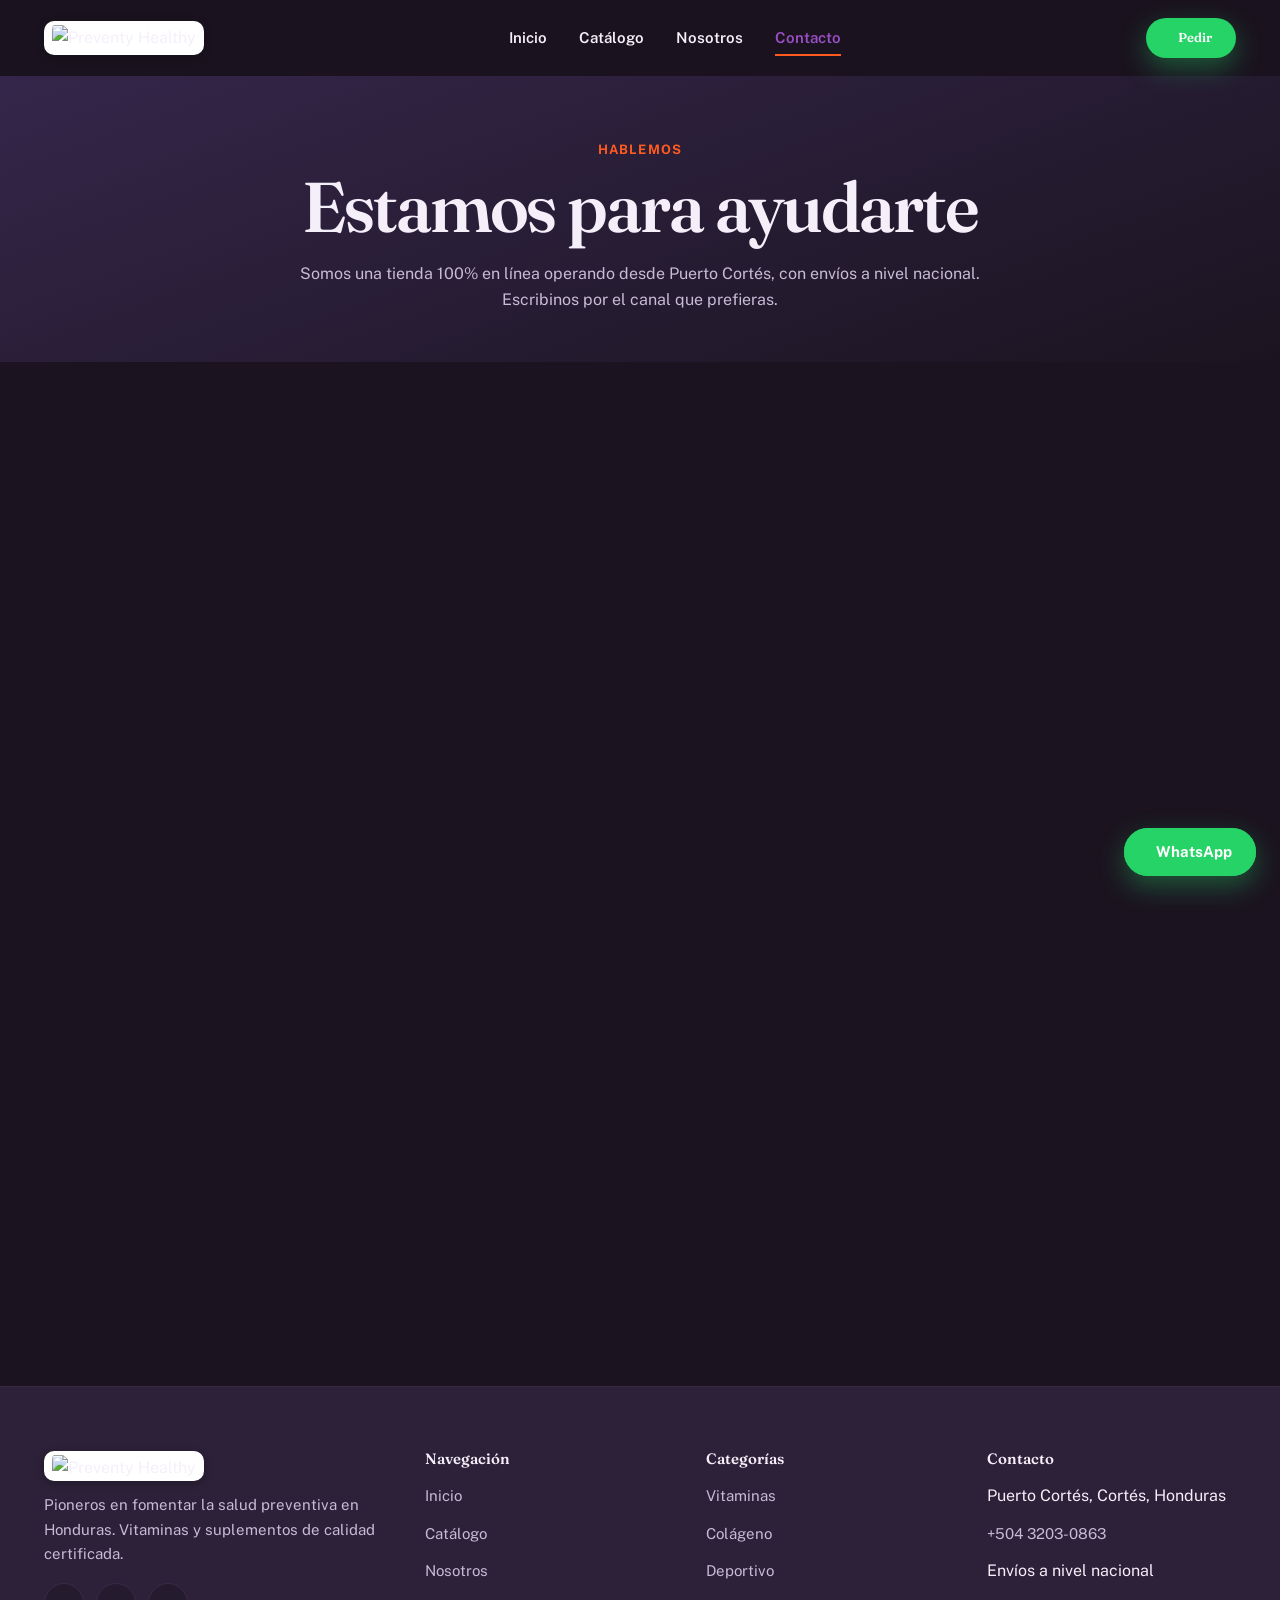
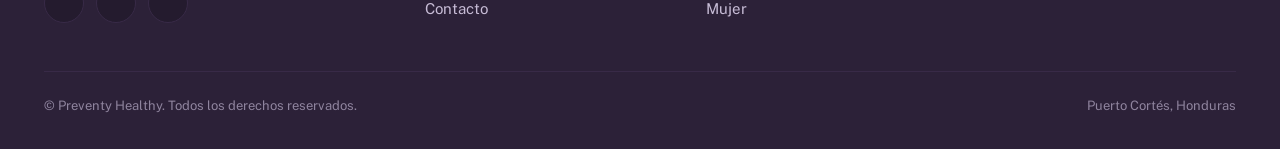
==== contacto.html @ e8be9613 "Point Inicio links at the root path instead of index.html The logo and every "Inicio" link (navbar, " ====
<!doctype html>
<html lang="es-HN" data-theme="dark">
<head>
<meta charset="UTF-8">
<meta name="viewport" content="width=device-width, initial-scale=1">
<title>Contacto — Preventy Healthy</title>
<meta name="description" content="Contactá a Preventy Healthy por WhatsApp, Instagram, TikTok o Facebook. Envíos a nivel nacional en Honduras desde Puerto Cortés.">
<meta name="theme-color" content="#6B2C8F">
<link rel="icon" href="data:image/svg+xml,%3Csvg xmlns='http://www.w3.org/2000/svg' viewBox='0 0 32 32'%3E%3Crect width='32' height='32' rx='8' fill='%236B2C8F'/%3E%3Ctext x='16' y='23' font-family='Poppins,sans-serif' font-size='20' font-weight='700' fill='%23FF5A1F' text-anchor='middle'%3EP%3C/text%3E%3C/svg%3E">
<link rel="preconnect" href="https://fonts.googleapis.com">
<link rel="preconnect" href="https://fonts.gstatic.com" crossorigin>
<link href="https://fonts.googleapis.com/css2?family=Fraunces:ital,opsz,wght@0,9..144,400;0,9..144,500;0,9..144,600;0,9..144,700;1,9..144,500&family=Public+Sans:wght@400;500;600;700&display=swap" rel="stylesheet">
<link rel="stylesheet" href="css/style.css">
</head>
<body>
<a class="skip-link" href="#main">Saltar al contenido principal</a>

<header class="navbar">
  <div class="container">
    <a href="/" class="logo-mark" aria-label="Preventy Healthy — Inicio">
      <img src="img/logo.jpg" alt="Preventy Healthy">
    </a>
    <nav class="nav-links" aria-label="Principal">
      <a href="/">Inicio</a>
      <a href="productos.html">Catálogo</a>
      <a href="nosotros.html">Nosotros</a>
      <a href="contacto.html" aria-current="page">Contacto</a>
    </nav>
    <div class="nav-actions">
      <a class="btn btn-whatsapp btn-sm" data-wa="Hola Preventy Healthy 👋, quisiera hacer un pedido." href="#" target="_blank" rel="noopener">
        <span data-icon="whatsapp"></span> Pedir
      </a>
      <button class="nav-toggle" aria-label="Abrir menú" aria-expanded="false" aria-controls="mobile-menu">
        <span data-icon="menu"></span>
      </button>
    </div>
  </div>
</header>

<div class="mobile-menu" id="mobile-menu">
  <div class="mobile-menu__backdrop"></div>
  <div class="mobile-menu__panel">
    <button class="mobile-menu__close" aria-label="Cerrar menú"><span data-icon="close"></span></button>
    <nav class="mobile-menu__links" aria-label="Menú móvil">
      <a href="/">Inicio</a>
      <a href="productos.html">Catálogo</a>
      <a href="nosotros.html">Nosotros</a>
      <a href="contacto.html">Contacto</a>
    </nav>
    <a class="btn btn-whatsapp btn-block" data-wa="Hola Preventy Healthy 👋, quisiera hacer un pedido." href="#" target="_blank" rel="noopener">
      <span data-icon="whatsapp"></span> Pedir por WhatsApp
    </a>
  </div>
</div>

<main id="main">

  <section class="page-hero">
    <div class="container">
      <span class="eyebrow">Hablemos</span>
      <h1>Estamos para ayudarte</h1>
      <p class="text-center" style="margin-inline:auto">Somos una tienda 100% en línea operando desde Puerto Cortés, con envíos a nivel nacional. Escribinos por el canal que prefieras.</p>
    </div>
  </section>

  <section class="container">
    <div class="contact-layout">
      <div class="gap-list reveal-stagger">
        <div class="contact-card glow-card">
          <span class="contact-card__icon"><span data-icon="whatsapp"></span></span>
          <div>
            <h3>WhatsApp</h3>
            <p>La forma más rápida de hacer tu pedido o resolver dudas.</p>
            <a class="btn btn-whatsapp btn-sm" style="margin-top:var(--space-3)" data-wa="Hola Preventy Healthy 👋, quisiera hacer un pedido." href="#" target="_blank" rel="noopener">+504 3203-0863</a>
          </div>
        </div>
        <div class="contact-card glow-card">
          <span class="contact-card__icon"><span data-icon="mapPin"></span></span>
          <div>
            <h3>Ubicación</h3>
            <p>Puerto Cortés, Cortés, Honduras. Tienda 100% en línea — hacemos envíos a nivel nacional a toda Honduras.</p>
          </div>
        </div>
        <div class="contact-card glow-card">
          <span class="contact-card__icon"><span data-icon="truck"></span></span>
          <div>
            <h3>Envíos</h3>
            <p>Despachamos a cualquier ciudad de Honduras. Coordinamos el método de entrega directamente por WhatsApp.</p>
          </div>
        </div>
        <div class="contact-card glow-card">
          <span class="contact-card__icon"><span data-icon="clock"></span></span>
          <div>
            <h3>Horario de atención</h3>
            <p>Escribinos por WhatsApp o redes sociales — te respondemos a la brevedad en horario hábil.</p>
          </div>
        </div>
        <div class="contact-card glow-card">
          <span class="contact-card__icon"><span data-icon="instagram"></span></span>
          <div>
            <h3>Redes sociales</h3>
            <p>Seguinos para promociones, tips de bienestar y novedades.</p>
            <div class="footer-social" style="margin-top:var(--space-3)">
              <a href="https://www.instagram.com/preventyhealthy" target="_blank" rel="noopener" aria-label="Instagram"><span data-icon="instagram"></span></a>
              <a href="https://www.tiktok.com/@preventyhealthy" target="_blank" rel="noopener" aria-label="TikTok"><span data-icon="tiktok"></span></a>
              <a href="https://www.facebook.com/preventyhealthy/" target="_blank" rel="noopener" aria-label="Facebook"><span data-icon="facebook"></span></a>
            </div>
          </div>
        </div>
      </div>

      <div class="reveal">
        <div class="map-embed">
          <iframe
            title="Mapa de Puerto Cortés, Honduras"
            src="https://www.google.com/maps?q=Puerto+Cort%C3%A9s,+Cort%C3%A9s,+Honduras&output=embed"
            loading="lazy"
            referrerpolicy="no-referrer-when-downgrade">
          </iframe>
        </div>
        <div class="cta-band" style="margin-top:var(--space-6)">
          <h2 style="font-size:var(--fs-xl)">¿Listo para tu pedido?</h2>
          <p>Contanos qué necesitás y te asesoramos al instante.</p>
          <div class="btn-actions">
            <a class="btn btn-accent" data-wa="Hola Preventy Healthy 👋, quisiera hacer un pedido." href="#" target="_blank" rel="noopener">
              <span data-icon="whatsapp"></span> Escribir por WhatsApp
            </a>
          </div>
        </div>
      </div>
    </div>
  </section>

</main>

<footer class="footer">
  <div class="container">
    <div class="footer-grid">
      <div class="footer-col">
        <div class="logo-mark" style="margin-bottom: var(--space-3)">
          <img src="img/logo.jpg" alt="Preventy Healthy">
        </div>
        <p>Pioneros en fomentar la salud preventiva en Honduras. Vitaminas y suplementos de calidad certificada.</p>
        <div class="footer-social">
          <a href="https://www.instagram.com/preventyhealthy" target="_blank" rel="noopener" aria-label="Instagram"><span data-icon="instagram"></span></a>
          <a href="https://www.tiktok.com/@preventyhealthy" target="_blank" rel="noopener" aria-label="TikTok"><span data-icon="tiktok"></span></a>
          <a href="https://www.facebook.com/preventyhealthy/" target="_blank" rel="noopener" aria-label="Facebook"><span data-icon="facebook"></span></a>
        </div>
      </div>
      <div class="footer-col">
        <h4>Navegación</h4>
        <ul>
          <li><a href="/">Inicio</a></li>
          <li><a href="productos.html">Catálogo</a></li>
          <li><a href="nosotros.html">Nosotros</a></li>
          <li><a href="contacto.html">Contacto</a></li>
        </ul>
      </div>
      <div class="footer-col">
        <h4>Categorías</h4>
        <ul>
          <li><a href="productos.html?categoria=vitaminas">Vitaminas</a></li>
          <li><a href="productos.html?categoria=colageno">Colágeno</a></li>
          <li><a href="productos.html?categoria=deportivo">Deportivo</a></li>
          <li><a href="productos.html?categoria=mujer">Mujer</a></li>
        </ul>
      </div>
      <div class="footer-col">
        <h4>Contacto</h4>
        <ul>
          <li>Puerto Cortés, Cortés, Honduras</li>
          <li><a href="tel:+50432030863">+504 3203-0863</a></li>
          <li>Envíos a nivel nacional</li>
        </ul>
      </div>
    </div>
    <div class="footer-bottom">
      <span>© <span data-year></span> Preventy Healthy. Todos los derechos reservados.</span>
      <span>Puerto Cortés, Honduras</span>
    </div>
  </div>
</footer>

<a class="wa-float" data-wa="Hola Preventy Healthy 👋, quisiera hacer un pedido." href="#" target="_blank" rel="noopener" aria-label="Escríbenos por WhatsApp">
  <span class="wa-float__ring" aria-hidden="true"></span>
  <span data-icon="whatsapp"></span> WhatsApp
</a>

<script src="js/icons.js"></script>
<script src="js/products-data.js"></script>
<script src="js/main.js"></script>
</body>
</html>
---- css/style.css ----
/* =========================================================
   PREVENTY HEALTHY — Design System
   Salud preventiva · Puerto Cortés, Honduras
   ========================================================= */

/* ---------- Design Tokens ---------- */
:root {
  /* Brand colors (extraídos del logo) */
  --color-primary: #6B2C8F;
  --color-primary-dark: #4A1E64;
  --color-primary-light: #9B4FC4;
  --color-primary-tint: #F6EEFB;

  --color-accent: #FF5A1F;
  --color-accent-dark: #E0480F;
  --color-accent-tint: #FFF0E8;

  --color-success: #2E9E4F;
  --color-success-dark: #227A3D;
  --color-success-tint: #EAF8EE;

  --color-whatsapp: #25D366;
  --color-whatsapp-dark: #1DA851;

  --color-bg: #FCFAFD;
  --color-surface: #FFFFFF;
  --color-surface-alt: #F7F2FA;
  --color-text: #241B2E;
  --color-text-secondary: #6B6475;
  --color-text-muted: #9891A3;
  --color-border: #EAE2F1;

  /* Type: Fraunces (display editorial, con eje óptico e itálica) + Public Sans (texto) */
  --font-heading: "Fraunces", "Georgia", serif;
  --font-body: "Public Sans", "Segoe UI", sans-serif;

  --fs-xs: 0.8125rem;
  --fs-sm: 0.9375rem;
  --fs-base: 1rem;
  --fs-md: 1.125rem;
  --fs-lg: 1.375rem;
  --fs-xl: 1.75rem;
  --fs-2xl: 2.25rem;
  --fs-3xl: 3rem;
  --fs-4xl: 3.75rem;
  --fs-5xl: 4.75rem;

  /* Spacing (8pt rhythm) */
  --space-1: 4px;
  --space-2: 8px;
  --space-3: 12px;
  --space-4: 16px;
  --space-5: 24px;
  --space-6: 32px;
  --space-7: 48px;
  --space-8: 64px;
  --space-9: 96px;
  --space-10: 128px;

  /* Radius */
  --radius-sm: 10px;
  --radius-md: 18px;
  --radius-lg: 28px;
  --radius-full: 999px;

  /* Shadow (tinte violeta para cohesión de marca) */
  --shadow-sm: 0 2px 8px rgba(107, 44, 143, 0.08);
  --shadow-md: 0 8px 24px rgba(107, 44, 143, 0.12);
  --shadow-lg: 0 20px 48px rgba(107, 44, 143, 0.18);
  --shadow-accent: 0 10px 30px rgba(255, 90, 31, 0.28);
  --shadow-whatsapp: 0 10px 26px rgba(37, 211, 102, 0.35);

  /* Motion */
  --dur-fast: 150ms;
  --dur-base: 250ms;
  --dur-slow: 420ms;
  --ease-out: cubic-bezier(0.16, 1, 0.3, 1);
  --ease-spring: cubic-bezier(0.34, 1.56, 0.64, 1);
  --ease-settle: cubic-bezier(0.19, 1, 0.22, 1);

  /* Layout */
  --container-max: 1240px;
  --nav-height: 76px;

  /* Navbar (con su propio token porque debe invertirse en modo oscuro) */
  --navbar-bg: rgba(252, 250, 253, 0.96);
  --nav-active: var(--color-primary);

  color-scheme: light;
}

:root[data-theme="dark"] {
  --color-bg: #1B1420;
  --color-surface: #241B2E;
  --color-surface-alt: #2C2138;
  --color-text: #F5EFFA;
  --color-text-secondary: #C7BCD6;
  --color-text-muted: #8F849E;
  --color-border: #382A47;
  --color-primary-tint: #34264A;
  --color-accent-tint: #3A241C;
  --color-success-tint: #1E3324;
  --shadow-sm: 0 2px 8px rgba(0, 0, 0, 0.25);
  --shadow-md: 0 8px 24px rgba(0, 0, 0, 0.35);
  --shadow-lg: 0 20px 48px rgba(0, 0, 0, 0.45);
  --navbar-bg: rgba(27, 20, 32, 0.92);
  --nav-active: var(--color-primary-light);
  color-scheme: dark;
}

@media (prefers-color-scheme: dark) {
  :root:not([data-theme="light"]) {
    --color-bg: #1B1420;
    --color-surface: #241B2E;
    --color-surface-alt: #2C2138;
    --color-text: #F5EFFA;
    --color-text-secondary: #C7BCD6;
    --color-text-muted: #8F849E;
    --color-border: #382A47;
    --color-primary-tint: #34264A;
    --color-accent-tint: #3A241C;
    --color-success-tint: #1E3324;
    --shadow-sm: 0 2px 8px rgba(0, 0, 0, 0.25);
    --shadow-md: 0 8px 24px rgba(0, 0, 0, 0.35);
    --shadow-lg: 0 20px 48px rgba(0, 0, 0, 0.45);
    --navbar-bg: rgba(27, 20, 32, 0.92);
    --nav-active: var(--color-primary-light);
    color-scheme: dark;
  }
}

/* ---------- Reset ---------- */
*, *::before, *::after { box-sizing: border-box; }
html { scroll-behavior: smooth; }
@media (prefers-reduced-motion: reduce) {
  html { scroll-behavior: auto; }
  *, *::before, *::after {
    animation-duration: 0.01ms !important;
    animation-iteration-count: 1 !important;
    transition-duration: 0.01ms !important;
    scroll-behavior: auto !important;
  }
}

body {
  margin: 0;
  min-height: 100dvh;
  background: var(--color-bg);
  color: var(--color-text);
  font-family: var(--font-body);
  font-size: var(--fs-base);
  line-height: 1.6;
  -webkit-font-smoothing: antialiased;
  transition: background var(--dur-base) var(--ease-out), color var(--dur-base) var(--ease-out);
}

img { max-width: 100%; display: block; }
ul { list-style: none; margin: 0; padding: 0; }
a { color: inherit; text-decoration: none; }
button { font: inherit; cursor: pointer; }
input, select, textarea { font: inherit; }

h1, h2, h3, h4 {
  font-family: var(--font-heading);
  font-weight: 600;
  line-height: 1.08;
  margin: 0 0 var(--space-4);
  color: var(--color-text);
}
h1 { font-size: clamp(2rem, 4vw + 1.2rem, var(--fs-5xl)); letter-spacing: -0.03em; }
h2 { font-size: clamp(1.75rem, 2.4vw + 1rem, var(--fs-3xl)); letter-spacing: -0.02em; }
h3 { font-size: var(--fs-lg); letter-spacing: -0.005em; }
/* Palabra de énfasis editorial dentro de un título: itálica de la misma familia serif */
h1 .accent, h2 .accent {
  font-style: italic;
  font-weight: 500;
}
p { margin: 0 0 var(--space-4); color: var(--color-text-secondary); max-width: 68ch; line-height: 1.65; }

.container {
  width: 100%;
  max-width: var(--container-max);
  margin-inline: auto;
  padding-inline: var(--space-5);
}

section { padding-block: var(--space-9); }

/* Focus visibility (a11y) */
:focus-visible {
  outline: 3px solid var(--color-primary-light);
  outline-offset: 2px;
  border-radius: var(--radius-sm);
}

.skip-link {
  position: absolute;
  left: -9999px;
  top: auto;
  background: var(--color-primary);
  color: #fff;
  padding: var(--space-3) var(--space-5);
  border-radius: var(--radius-sm);
  z-index: 999;
}
.skip-link:focus {
  left: var(--space-4);
  top: var(--space-4);
}

.visually-hidden {
  position: absolute;
  width: 1px; height: 1px;
  overflow: hidden;
  clip: rect(0,0,0,0);
  white-space: nowrap;
}

/* ---------- Buttons ---------- */
.btn {
  position: relative;
  overflow: hidden;
  display: inline-flex;
  align-items: center;
  justify-content: center;
  gap: var(--space-2);
  min-height: 48px;
  padding: 0 var(--space-6);
  border: none;
  border-radius: var(--radius-full);
  font-family: var(--font-heading);
  font-weight: 600;
  font-size: var(--fs-sm);
  white-space: nowrap;
  transition: transform var(--dur-fast) var(--ease-spring),
              box-shadow var(--dur-base) var(--ease-out),
              background var(--dur-base) var(--ease-out);
}
.btn:active { transform: scale(0.96); }
.btn svg { width: 20px; height: 20px; flex-shrink: 0; }

/* Sweep de luz sutil sobre botones sólidos (solo se ve al interactuar) */
.btn-primary::after, .btn-accent::after, .btn-whatsapp::after {
  content: "";
  position: absolute;
  top: 0; left: -60%;
  width: 40%; height: 100%;
  background: linear-gradient(120deg, transparent, rgba(255, 255, 255, 0.35), transparent);
  transform: skewX(-20deg);
  transition: left 650ms var(--ease-settle);
  pointer-events: none;
}
.btn-primary:hover::after, .btn-accent:hover::after, .btn-whatsapp:hover::after { left: 130%; }
@media (prefers-reduced-motion: reduce) {
  .btn-primary::after, .btn-accent::after, .btn-whatsapp::after { display: none; }
}

.btn-primary {
  background: linear-gradient(135deg, var(--color-primary), var(--color-primary-dark));
  color: #fff;
  box-shadow: var(--shadow-md);
}
.btn-primary:hover { box-shadow: var(--shadow-lg); transform: translateY(-2px); }

.btn-accent {
  background: var(--color-accent);
  color: #fff;
  box-shadow: var(--shadow-accent);
}
.btn-accent:hover { background: var(--color-accent-dark); transform: translateY(-2px); }

.btn-whatsapp {
  background: var(--color-whatsapp);
  color: #fff;
  box-shadow: var(--shadow-whatsapp);
}
.btn-whatsapp:hover { background: var(--color-whatsapp-dark); transform: translateY(-2px); }

.btn-outline {
  background: transparent;
  color: var(--color-primary);
  border: 2px solid var(--color-primary);
}
.btn-outline:hover { background: var(--color-primary-tint); }

.btn-sm { min-height: 40px; padding: 0 var(--space-5); font-size: var(--fs-xs); }
.btn-block { width: 100%; }

/* ---------- Navbar ---------- */
.navbar {
  position: sticky;
  top: 0;
  z-index: 100;
  height: var(--nav-height);
  display: flex;
  align-items: center;
  background: var(--navbar-bg);
  backdrop-filter: blur(14px);
  -webkit-backdrop-filter: blur(14px);
  border-bottom: 1px solid transparent;
  transition: background var(--dur-base) var(--ease-out), border-color var(--dur-base) var(--ease-out), backdrop-filter var(--dur-base) var(--ease-out);
}
.navbar.is-scrolled {
  border-bottom-color: var(--color-border);
  box-shadow: var(--shadow-sm);
}

/* Sobre el hero oscuro de Inicio: navbar transparente con texto claro hasta que se hace scroll */
.navbar--overlay:not(.is-scrolled) {
  background: transparent;
  backdrop-filter: none;
  -webkit-backdrop-filter: none;
}
.navbar--overlay:not(.is-scrolled) .nav-links a { color: rgba(255, 255, 255, 0.88); }
.navbar--overlay:not(.is-scrolled) .nav-links a:hover,
.navbar--overlay:not(.is-scrolled) .nav-links a[aria-current="page"] { color: #fff; }
.navbar--overlay:not(.is-scrolled) .nav-toggle { color: #fff; }
.navbar--overlay:not(.is-scrolled) .nav-toggle:hover { background: rgba(255, 255, 255, 0.15); }
.navbar .container {
  display: flex;
  align-items: center;
  justify-content: space-between;
  gap: var(--space-5);
}

.logo-mark {
  display: flex;
  align-items: center;
}
.logo-mark img {
  display: block;
  height: 34px;
  width: auto;
  border-radius: var(--radius-sm);
  background: #fff;
  padding: 4px 8px;
  box-shadow: var(--shadow-sm);
}
.footer .logo-mark img { height: 30px; }

.nav-links {
  display: none;
  align-items: center;
  gap: var(--space-6);
  font-weight: 600;
  font-size: var(--fs-sm);
}
.nav-links a {
  position: relative;
  padding-block: 4px;
  color: var(--color-text);
  transition: color var(--dur-fast) var(--ease-out);
}
.nav-links a::after {
  content: "";
  position: absolute;
  left: 0; bottom: -2px;
  width: 0; height: 2px;
  background: var(--color-accent);
  transition: width var(--dur-base) var(--ease-out);
}
.nav-links a:hover, .nav-links a[aria-current="page"] { color: var(--nav-active); }
.nav-links a:hover::after, .nav-links a[aria-current="page"]::after { width: 100%; }

.nav-actions { display: flex; align-items: center; gap: var(--space-3); }

.nav-toggle {
  display: inline-flex;
  align-items: center;
  justify-content: center;
  width: 44px; height: 44px;
  background: none; border: none;
  border-radius: var(--radius-sm);
  color: var(--color-primary);
}
.nav-toggle:hover { background: var(--color-primary-tint); }
.nav-toggle svg { width: 26px; height: 26px; }

.mobile-menu {
  position: fixed;
  inset: 0;
  z-index: 200;
  visibility: hidden;
  pointer-events: none;
}
.mobile-menu.is-open { visibility: visible; pointer-events: auto; }
.mobile-menu__backdrop {
  position: absolute; inset: 0;
  background: rgba(27, 20, 32, 0.55);
  opacity: 0;
  transition: opacity var(--dur-base) var(--ease-out);
}
.mobile-menu.is-open .mobile-menu__backdrop { opacity: 1; }
.mobile-menu__panel {
  position: absolute;
  top: 0; right: 0;
  height: 100%;
  width: min(85vw, 360px);
  background: var(--color-surface);
  padding: var(--space-6) var(--space-5);
  display: flex;
  flex-direction: column;
  gap: var(--space-6);
  transform: translateX(100%);
  transition: transform var(--dur-slow) var(--ease-out);
  box-shadow: var(--shadow-lg);
}
.mobile-menu.is-open .mobile-menu__panel,
.mobile-menu__panel.is-open { transform: translateX(0); }
.mobile-menu__close {
  align-self: flex-end;
  width: 44px; height: 44px;
  display: inline-flex; align-items: center; justify-content: center;
  background: var(--color-surface-alt);
  border: none; border-radius: var(--radius-full);
  color: var(--color-primary);
}
.mobile-menu__close svg { width: 22px; height: 22px; }
.mobile-menu__links { display: flex; flex-direction: column; gap: var(--space-2); }
.mobile-menu__links a {
  display: block;
  padding: var(--space-3) var(--space-3);
  font-family: var(--font-heading);
  font-weight: 600;
  font-size: var(--fs-md);
  border-radius: var(--radius-sm);
}
.mobile-menu__links a:hover { background: var(--color-primary-tint); color: var(--color-primary); }

@media (min-width: 768px) {
  .nav-links { display: flex; }
  .nav-toggle { display: none; }
}

/* ---------- Hero (scroll-driven reveal) ---------- */
.scroll-hero {
  position: relative;
  height: calc(var(--scroll-distance, 1500px) + 100vh);
}
.scroll-hero__pin {
  position: sticky;
  top: 0;
  height: 100vh;
  overflow: hidden;
  background: #1B1420;
}
/* Solo la imagen y el scrim se recortan con el scroll — el texto queda fuera de este contenedor */
.scroll-hero__clip {
  position: absolute;
  inset: 0;
  will-change: clip-path;
}
.scroll-hero__bg {
  position: absolute;
  inset: 0;
  background-image: url("../img/portada.png");
  background-position: center;
  background-repeat: no-repeat;
  /* "contain" a propósito: es un gráfico diseñado de borde a borde (texto,
     ilustraciones, logo incluido), no una foto con margen para recortar. */
  background-size: contain;
  /* Zoom lento y continuo (ken burns), independiente del scroll-jack, para
     que el hero se sienta vivo incluso antes de que el usuario haga scroll. */
  animation: heroKenBurns 20s ease-in-out infinite alternate;
}
@keyframes heroKenBurns {
  0% { transform: scale(1); }
  100% { transform: scale(1.06); }
}
.scroll-hero__scrim {
  position: absolute;
  inset: 0;
  background: linear-gradient(180deg, rgba(20, 14, 26, 0.02) 0%, rgba(20, 14, 26, 0.1) 60%, rgba(20, 14, 26, 0.32) 100%);
}

/* Orbes ambientales: se asoman por fuera del recorte de la foto (que arranca
   como un marco centrado, no a pantalla completa) y le dan profundidad de
   color a la marca antes de que el scroll expanda la imagen. */
.scroll-hero__orbs {
  position: absolute;
  inset: 0;
  overflow: hidden;
  pointer-events: none;
}
.scroll-hero__orb {
  position: absolute;
  border-radius: 50%;
  filter: blur(70px);
  opacity: 0.4;
  animation: heroOrbDrift 18s ease-in-out infinite alternate;
}
.scroll-hero__orb--1 { width: 380px; height: 380px; top: -100px; left: -80px; background: var(--color-primary-light); }
.scroll-hero__orb--2 { width: 320px; height: 320px; bottom: -110px; right: 4%; background: var(--color-accent); animation-duration: 23s; animation-delay: -6s; }
.scroll-hero__orb--3 { width: 240px; height: 240px; top: 32%; right: 18%; background: var(--color-success); animation-duration: 20s; animation-delay: -11s; }
@keyframes heroOrbDrift {
  0% { transform: translate(0, 0) scale(1); }
  100% { transform: translate(36px, -28px) scale(1.15); }
}

/* Brillo que sigue el cursor (solo desktop con hover), mismo lenguaje visual
   que el spotlight de .glow-card usado en el resto del sitio. */
.scroll-hero__glow {
  position: absolute;
  inset: 0;
  pointer-events: none;
  opacity: 0;
  transition: opacity var(--dur-base) var(--ease-out);
  background: radial-gradient(480px circle at var(--x, 50%) var(--y, 50%), rgba(255, 255, 255, 0.16), transparent 70%);
}
.scroll-hero__pin:hover .scroll-hero__glow { opacity: 1; }
.scroll-hero__content {
  position: relative;
  z-index: 1;
  height: 100%;
  display: flex;
  flex-direction: column;
  justify-content: flex-end;
  padding-bottom: var(--space-9);
  /* El velo cubre casi todo el bloque de texto (no solo el borde inferior):
     el fondo es un collage claro y el texto necesita esa base oscura además
     de los text-shadow para mantenerse legible en cualquier punto del scroll. */
  background: linear-gradient(180deg, transparent 0%, rgba(10, 7, 14, 0.1) 20%, rgba(10, 7, 14, 0.58) 55%, rgba(10, 7, 14, 0.86) 100%);
}
/* Estado inicial: oculto hasta que el JS calcule la aparición en cascada según el scroll */
.scroll-hero__content > * {
  opacity: 0;
  transform: translateY(18px);
}
@media (prefers-reduced-motion: reduce) {
  .scroll-hero__content > * { opacity: 1; transform: none; }
}
.scroll-hero__content .hero-eyebrow {
  display: inline-flex;
  align-items: center;
  gap: var(--space-2);
  padding: var(--space-2) var(--space-4);
  background: rgba(255, 255, 255, 0.14);
  backdrop-filter: blur(8px);
  -webkit-backdrop-filter: blur(8px);
  color: #fff;
  border-radius: var(--radius-full);
  font-weight: 700;
  font-size: var(--fs-xs);
  letter-spacing: 0.03em;
  text-transform: uppercase;
  width: fit-content;
}
.scroll-hero__content .hero-eyebrow svg { width: 16px; height: 16px; }
.scroll-hero__content h1 {
  margin-top: var(--space-3);
  color: #fff;
  font-size: clamp(1.75rem, 4vw + 1rem, var(--fs-5xl));
  text-shadow: 0 2px 16px rgba(0, 0, 0, 0.55), 0 1px 4px rgba(0, 0, 0, 0.7);
}
.scroll-hero__content h1 .accent { color: var(--color-accent); }
.scroll-hero__content .hero-lead {
  font-size: var(--fs-md);
  max-width: 52ch;
  font-weight: 500;
  color: #fff;
  text-shadow: 0 2px 14px rgba(0, 0, 0, 0.85), 0 1px 3px rgba(0, 0, 0, 0.9);
}

.scroll-hero__content .hero-actions { display: flex; flex-wrap: wrap; gap: var(--space-4); margin-top: var(--space-5); }
.scroll-hero__content .btn-outline { color: #fff; border-color: rgba(255, 255, 255, 0.75); backdrop-filter: blur(6px); -webkit-backdrop-filter: blur(6px); }
.scroll-hero__content .btn-outline:hover { background: rgba(255, 255, 255, 0.16); }
.scroll-hero__content .hero-stats {
  display: flex;
  gap: var(--space-7);
  margin-top: var(--space-7);
  flex-wrap: wrap;
}
.scroll-hero__content .hero-stat strong {
  display: block;
  font-family: var(--font-heading);
  font-size: var(--fs-2xl);
  color: #fff;
  text-shadow: 0 2px 10px rgba(0, 0, 0, 0.6);
}
.scroll-hero__content .hero-stat span { font-size: var(--fs-xs); color: rgba(255, 255, 255, 0.85); text-shadow: 0 1px 6px rgba(0, 0, 0, 0.6); }

/* Pista de scroll: invita a interactuar con el hero, y se desvanece apenas
   el usuario empieza a hacer scroll (opacidad controlada desde el JS). */
.scroll-hero__scrollcue {
  position: absolute;
  left: 50%;
  bottom: var(--space-6);
  transform: translateX(-50%);
  display: flex;
  flex-direction: column;
  align-items: center;
  gap: 6px;
  color: rgba(255, 255, 255, 0.85);
  font-size: 11px;
  font-weight: 700;
  letter-spacing: 0.06em;
  text-transform: uppercase;
  text-shadow: 0 1px 6px rgba(0, 0, 0, 0.65);
  pointer-events: none;
}
.scroll-hero__scrollcue-icon {
  width: 18px; height: 18px;
  transform: rotate(90deg);
  animation: heroScrollBounce 1.6s ease-in-out infinite;
}
@keyframes heroScrollBounce {
  0%, 100% { transform: rotate(90deg) translateY(0); }
  50% { transform: rotate(90deg) translateY(6px); }
}

/* Compactar el hero en pantallas angostas para que todo el texto quepa en 100vh sin recortarse */
@media (max-width: 640px) {
  /* En vertical, "contain" dejaría la imagen como una franja delgada con enormes
     barras vacías arriba/abajo. "cover" recorta solo los bordes decorativos y
     conserva a la persona + el texto central, que es lo importante. */
  .scroll-hero__bg { background-size: cover; }
  .scroll-hero__content { padding-bottom: var(--space-5); }
  .scroll-hero__content .hero-eyebrow { padding: 5px var(--space-3); font-size: 10px; }
  .scroll-hero__content h1 { margin-top: var(--space-2); }
  .scroll-hero__content .hero-lead { font-size: var(--fs-sm); margin-bottom: var(--space-2); }
  .scroll-hero__content .hero-actions { margin-top: var(--space-2); gap: var(--space-2); }
  .scroll-hero__content .hero-stats { margin-top: var(--space-3); gap: var(--space-5); }
  .scroll-hero__content .hero-stat strong { font-size: var(--fs-lg); }
}
/* Viewports bajos (landscape, phones pequeños): compactar aún más */
@media (max-height: 700px) {
  .scroll-hero__content { padding-bottom: var(--space-4); }
  .scroll-hero__content .hero-eyebrow { padding: 4px var(--space-2); font-size: 10px; }
  .scroll-hero__content h1 { margin-top: var(--space-1); font-size: clamp(1.5rem, 4vw + 0.8rem, var(--fs-4xl)); }
  .scroll-hero__content .hero-lead { font-size: var(--fs-sm); margin-bottom: var(--space-2); }
  .scroll-hero__content .hero-actions { margin-top: var(--space-2); gap: var(--space-2); }
  .scroll-hero__content .hero-actions .btn { min-height: 40px; padding: 0 var(--space-4); font-size: 13px; }
  .scroll-hero__content .hero-stats { margin-top: var(--space-2); gap: var(--space-4); }
  .scroll-hero__content .hero-stat strong { font-size: var(--fs-md); }
  .scroll-hero__content .hero-stat span { font-size: 10px; }
}

@media (max-width: 640px) {
  .scroll-hero__scrollcue { display: none; }
}

@media (hover: none) {
  .scroll-hero__glow { display: none; }
}

@media (prefers-reduced-motion: reduce) {
  .scroll-hero { height: auto; }
  .scroll-hero__pin { position: relative; height: 80vh; }
  .scroll-hero__clip { clip-path: none !important; }
  .scroll-hero__bg { background-size: contain !important; animation: none; }
  .scroll-hero__orb { animation: none; }
  .scroll-hero__scrollcue-icon { animation: none; }
}

/* ---------- Reveal animations ---------- */
.reveal {
  opacity: 0;
  transform: translateY(22px);
  filter: blur(6px);
  transition: opacity 700ms var(--ease-settle), transform 700ms var(--ease-settle), filter 700ms var(--ease-settle);
}
.reveal.is-visible { opacity: 1; transform: translateY(0); filter: blur(0); }
.reveal-stagger > * {
  opacity: 0;
  transform: translateY(16px);
  transition: opacity 600ms var(--ease-settle), transform 600ms var(--ease-settle);
}
.reveal-stagger.is-visible > * { opacity: 1; transform: translateY(0); }
@media (prefers-reduced-motion: reduce) {
  .reveal, .reveal-stagger > * { opacity: 1; transform: none; filter: none; }
}

/* ---------- Cursor-tracked glow (spotlight) ---------- */
.glow-card { position: relative; overflow: hidden; }
.glow-card::after {
  content: "";
  position: absolute;
  inset: 0;
  background: radial-gradient(260px circle at var(--x, 50%) var(--y, 50%), rgba(107, 44, 143, 0.10), transparent 70%);
  opacity: 0;
  transition: opacity 400ms var(--ease-out);
  pointer-events: none;
}
.glow-card:hover::after { opacity: 1; }
.glow-card--on-color::after {
  background: radial-gradient(280px circle at var(--x, 50%) var(--y, 50%), rgba(255, 255, 255, 0.28), transparent 70%);
}
@media (prefers-reduced-motion: reduce), (hover: none) {
  .glow-card::after { display: none; }
}

/* ---------- Ticker: banda kinética entre el hero y el resto del sitio ---------- */
.ticker {
  overflow: hidden;
  background: linear-gradient(90deg, var(--color-primary), var(--color-primary-dark));
  padding-block: var(--space-3);
}
.ticker__track {
  display: flex;
  width: max-content;
  animation: tickerScroll 32s linear infinite;
}
.ticker__group {
  display: flex;
  align-items: center;
  gap: var(--space-4);
  padding-right: var(--space-4);
  white-space: nowrap;
}
.ticker__group span:not(.ticker__dot) {
  font-family: var(--font-heading);
  font-style: italic;
  font-weight: 600;
  font-size: var(--fs-lg);
  color: #fff;
}
.ticker__dot { color: rgba(255, 255, 255, 0.5); font-size: var(--fs-md); }
@keyframes tickerScroll {
  from { transform: translateX(0); }
  to { transform: translateX(-50%); }
}
@media (prefers-reduced-motion: reduce) {
  .ticker__track { animation: none; }
  .ticker__group:nth-child(2) { display: none; }
}
@media (max-width: 640px) {
  .ticker__group span:not(.ticker__dot) { font-size: var(--fs-md); }
}

/* ---------- Section heading ---------- */
.section-head { max-width: 640px; margin-bottom: var(--space-8); }
.section-head.center { margin-inline: auto; text-align: center; }
.section-head.center .section-head__top { justify-content: center; }
.section-head__top {
  display: flex;
  align-items: baseline;
  gap: var(--space-3);
  margin-bottom: var(--space-3);
}
/* Numeral editorial decorativo: le da ritmo de "capítulos" a las secciones sin agregar más UI */
.section-number {
  font-family: var(--font-heading);
  font-style: italic;
  font-weight: 600;
  font-size: clamp(2.5rem, 5vw, 3.5rem);
  line-height: 1;
  color: var(--color-primary);
  opacity: 0.22;
}
.eyebrow {
  display: inline-block;
  color: var(--color-accent);
  font-weight: 700;
  font-size: var(--fs-xs);
  letter-spacing: 0.08em;
  text-transform: uppercase;
}

/* ---------- Category grid ---------- */
.category-grid {
  display: grid;
  grid-template-columns: repeat(2, 1fr);
  gap: var(--space-4);
}
.category-card {
  background: var(--color-surface);
  border: 1px solid var(--color-border);
  border-radius: var(--radius-md);
  padding: var(--space-5);
  display: flex;
  flex-direction: column;
  gap: var(--space-3);
  transition: transform var(--dur-base) var(--ease-spring), box-shadow var(--dur-base) var(--ease-out), border-color var(--dur-base);
}
.category-card:hover { transform: translateY(-6px); box-shadow: var(--shadow-md); border-color: transparent; }
.category-card__icon {
  width: 52px; height: 52px;
  border-radius: var(--radius-sm);
  display: flex; align-items: center; justify-content: center;
  background: var(--color-primary-tint);
  color: var(--color-primary);
  transition: transform var(--dur-base) var(--ease-spring);
}
.category-card:hover .category-card__icon { transform: scale(1.08) rotate(-4deg); }
.category-card__icon svg { width: 26px; height: 26px; }
.category-card h3 { margin: 0; font-size: var(--fs-md); }
.category-card p { margin: 0; font-size: var(--fs-sm); }
.category-card__count { font-size: var(--fs-xs); color: var(--color-text-muted); font-weight: 600; }

@media (min-width: 640px) {
  .category-grid { grid-template-columns: repeat(3, 1fr); }
}
@media (min-width: 1024px) {
  .category-grid { grid-template-columns: repeat(5, 1fr); }
}
/* En pantallas chicas la grilla de categorías es un acceso rápido, no una lectura:
   se oculta la descripción y se compacta para escanear con el pulgar en dos columnas */
@media (max-width: 480px) {
  .category-grid { gap: var(--space-3); }
  .category-card { padding: var(--space-4); gap: var(--space-2); }
  .category-card p { display: none; }
  .category-card h3 { font-size: var(--fs-sm); }
  .category-card__icon { width: 40px; height: 40px; }
  .category-card__icon svg { width: 20px; height: 20px; }
}

/* ---------- Brand strip ---------- */
.brand-grid {
  display: grid;
  gap: var(--space-5);
}
.brand-card {
  position: relative;
  overflow: hidden;
  border-radius: var(--radius-lg);
  padding: var(--space-7) var(--space-6);
  color: #fff;
  display: flex;
  flex-direction: column;
  gap: var(--space-3);
  min-height: 220px;
  justify-content: flex-end;
  transition: transform var(--dur-base) var(--ease-spring);
}
.brand-card:hover { transform: translateY(-6px); }
.brand-card::before {
  content: "";
  position: absolute; inset: 0;
  opacity: 0.9;
  z-index: 0;
}
.brand-card > * { position: relative; z-index: 1; }
.brand-card--mercola::before { background: linear-gradient(135deg, var(--color-primary), var(--color-primary-dark)); }
.brand-card--bloom::before { background: linear-gradient(135deg, var(--color-accent), var(--color-accent-dark)); }
.brand-card--hum::before { background: linear-gradient(135deg, var(--color-success), var(--color-success-dark)); }
.brand-card h3 { color: #fff; font-size: var(--fs-xl); margin: 0; }
.brand-card p { color: rgba(255,255,255,0.85); margin: 0; }
.brand-card__link {
  display: inline-flex; align-items: center; gap: var(--space-2);
  font-weight: 700; font-size: var(--fs-sm);
  margin-top: var(--space-2);
}
.brand-card__link svg { width: 18px; height: 18px; transition: transform var(--dur-fast) var(--ease-out); }
.brand-card:hover .brand-card__link svg { transform: translateX(4px); }

@media (min-width: 760px) {
  .brand-grid { grid-template-columns: repeat(3, 1fr); }
}

/* ---------- Product grid & cards ---------- */
.filters-bar {
  display: flex;
  flex-wrap: wrap;
  gap: var(--space-3);
  margin-bottom: var(--space-6);
}
.filter-group { display: flex; flex-wrap: wrap; gap: var(--space-2); }
.chip {
  padding: var(--space-2) var(--space-4);
  border-radius: var(--radius-full);
  border: 1.5px solid var(--color-border);
  background: var(--color-surface);
  font-size: var(--fs-xs);
  font-weight: 600;
  color: var(--color-text-secondary);
  transition: all var(--dur-fast) var(--ease-out);
}
.chip:hover { border-color: var(--color-primary-light); color: var(--color-primary); }
.chip.is-active {
  background: var(--color-primary);
  border-color: var(--color-primary);
  color: #fff;
}

.search-field {
  position: relative;
  margin-left: auto;
  width: 100%;
}
.search-field input {
  width: 100%;
  min-height: 44px;
  padding: 0 var(--space-4) 0 44px;
  border-radius: var(--radius-full);
  border: 1.5px solid var(--color-border);
  background: var(--color-surface);
  color: var(--color-text);
}
.search-field input:focus { border-color: var(--color-primary-light); }
.search-field svg {
  position: absolute; left: 14px; top: 50%; transform: translateY(-50%);
  width: 18px; height: 18px; color: var(--color-text-muted);
}

@media (min-width: 700px) {
  .filters-bar { align-items: center; }
  .search-field { width: 260px; }
}

/* En móvil, los chips de categoría (11 en total) se vuelven una tira de scroll
   horizontal en vez de envolver en 4-5 líneas antes de ver un solo producto */
@media (max-width: 640px) {
  .filter-group {
    flex-wrap: nowrap;
    overflow-x: auto;
    scroll-snap-type: x proximity;
    -webkit-overflow-scrolling: touch;
    margin-inline: calc(var(--space-5) * -1);
    padding-inline: var(--space-5);
    padding-bottom: var(--space-2);
    scrollbar-width: none;
  }
  .filter-group::-webkit-scrollbar { display: none; }
  .chip { flex-shrink: 0; scroll-snap-align: start; }
}

.product-grid {
  display: grid;
  grid-template-columns: repeat(auto-fill, minmax(230px, 1fr));
  gap: var(--space-5);
}
.product-card {
  background: var(--color-surface);
  border: 1px solid var(--color-border);
  border-radius: var(--radius-md);
  overflow: hidden;
  display: flex;
  flex-direction: column;
  transition: transform var(--dur-base) var(--ease-spring), box-shadow var(--dur-base) var(--ease-out);
}
.product-card:hover { transform: translateY(-6px); box-shadow: var(--shadow-md); }

.product-card__media {
  /* La mayoría de las fotos reales son botellas altas (ratio ~0.65-0.75);
     una caja más vertical + object-fit:contain evita recortar el producto. */
  aspect-ratio: 3 / 4;
  display: flex; align-items: center; justify-content: center;
  position: relative;
  overflow: hidden;
  padding: var(--space-4);
}
.product-card__media svg {
  width: 38%; height: 38%;
  color: #fff;
  filter: drop-shadow(0 6px 14px rgba(0,0,0,0.12));
  transition: transform var(--dur-slow) var(--ease-spring);
}
.product-card:hover .product-card__media svg { transform: scale(1.08) rotate(-3deg); }
.product-card__media img {
  position: absolute;
  inset: 0;
  z-index: 1;
  width: 100%;
  height: 100%;
  object-fit: contain;
  filter: drop-shadow(0 8px 16px rgba(0, 0, 0, 0.18));
  transition: transform var(--dur-slow) var(--ease-spring);
}
.product-card:hover .product-card__media img { transform: scale(1.05); }

.product-card__media.bg-mercola { background: linear-gradient(160deg, var(--color-primary-light), var(--color-primary)); }
.product-card__media.bg-bloom { background: linear-gradient(160deg, #FF9466, var(--color-accent)); }
.product-card__media.bg-hum { background: linear-gradient(160deg, #57C97A, var(--color-success)); }
.product-card__media.bg-4life { background: linear-gradient(160deg, var(--color-primary-light), var(--color-primary-dark)); }

.product-card__badge {
  position: absolute; top: var(--space-3); left: var(--space-3);
  z-index: 2;
  background: rgba(255,255,255,0.92);
  /* Color fijo (no var(--color-text)): este chip siempre tiene fondo blanco,
     sin importar el tema del sitio, así que el texto debe quedarse oscuro
     también en modo oscuro (donde --color-text se vuelve casi blanco). */
  color: #241B2E;
  font-size: var(--fs-xs); font-weight: 700;
  padding: 4px 10px; border-radius: var(--radius-full);
  box-shadow: var(--shadow-sm);
}
.product-card__stock {
  position: absolute; top: var(--space-3); right: var(--space-3);
  z-index: 2;
  display: inline-flex; align-items: center; gap: 4px;
  background: rgba(255,255,255,0.92);
  color: var(--color-success-dark);
  font-size: var(--fs-xs); font-weight: 700;
  padding: 4px 10px; border-radius: var(--radius-full);
  box-shadow: var(--shadow-sm);
}
.product-card__stock svg { width: 12px; height: 12px; }
.product-card__stock.is-out { color: var(--color-text-muted); }

/* Tarjetas agotadas: se muestran (no se ocultan) pero atenuadas, para que el
   producto se siga encontrando por búsqueda/categoría sin competir visualmente
   con lo disponible. */
.product-card.is-out .product-card__media { opacity: 0.55; }
.product-card.is-out .product-card__name { color: var(--color-text-secondary); }

.product-card__body {
  padding: var(--space-4) var(--space-4) var(--space-5);
  display: flex;
  flex-direction: column;
  gap: var(--space-2);
  flex: 1;
}
.product-card__brand {
  font-size: var(--fs-xs);
  font-weight: 700;
  color: var(--color-text-muted);
  text-transform: uppercase;
  letter-spacing: 0.04em;
}
.product-card__name {
  font-family: var(--font-heading);
  font-weight: 600;
  font-size: var(--fs-sm);
  color: var(--color-text);
  line-height: 1.35;
  min-height: 2.6em;
}
.product-card__price {
  font-family: var(--font-heading);
  font-weight: 700;
  font-size: var(--fs-md);
  color: var(--color-primary);
  margin-top: auto;
}
.product-card__price.is-query { font-size: var(--fs-xs); color: var(--color-text-secondary); font-weight: 600; }
.product-card__cta {
  margin-top: var(--space-2);
  width: 100%;
  min-height: 42px;
  font-size: var(--fs-xs);
}

/* Catálogo denso de 2 columnas en móvil: 39+ productos en tarjetas de una sola
   columna significan mucho scroll; se compactan para navegar más rápido */
@media (max-width: 640px) {
  .product-grid { grid-template-columns: repeat(2, 1fr); gap: var(--space-3); }
  .product-card__body { padding: var(--space-3) var(--space-3) var(--space-4); gap: var(--space-1); }
  .product-card__name { font-size: var(--fs-xs); min-height: 2.4em; }
  .product-card__price { font-size: var(--fs-sm); }
  .product-card__brand { font-size: 10px; }
  .product-card__badge, .product-card__stock { font-size: 9px; padding: 3px 7px; }
  /* En tarjetas angostas (2 columnas), "Mercola"/"Bloom Nutrition" y "Disponible"
     no caben lado a lado sin chocar: se separan en esquinas opuestas. */
  .product-card__badge { max-width: calc(100% - 24px); overflow: hidden; text-overflow: ellipsis; white-space: nowrap; }
  .product-card__stock { top: auto; left: var(--space-3); right: auto; bottom: var(--space-3); }
  /* El texto del botón no cabe en una sola línea a este ancho: se permite
     que envuelva en vez de recortarse fuera de la tarjeta. */
  .product-card__cta {
    min-height: 40px;
    height: auto;
    font-size: 10.5px;
    line-height: 1.2;
    padding: var(--space-1) var(--space-2);
    white-space: normal;
    text-align: center;
  }
  .product-card__media svg { width: 32%; height: 32%; }
}

.empty-state {
  grid-column: 1 / -1;
  text-align: center;
  padding: var(--space-8) var(--space-4);
  color: var(--color-text-secondary);
}
.empty-state svg { width: 48px; height: 48px; color: var(--color-text-muted); margin-bottom: var(--space-3); }

/* ---------- Testimonials ---------- */
.testimonial-grid {
  display: grid;
  gap: var(--space-5);
}
.testimonial-card {
  background: var(--color-surface);
  border-radius: var(--radius-md);
  padding: var(--space-6);
  border: 1px solid var(--color-border);
}
.testimonial-card__stars { color: var(--color-accent); display: flex; gap: 2px; margin-bottom: var(--space-3); }
.testimonial-card__stars svg {
  width: 16px; height: 16px;
  opacity: 0;
  transform: scale(0.4);
  transition: opacity 320ms var(--ease-spring), transform 320ms var(--ease-spring);
}
.reveal-stagger.is-visible .testimonial-card__stars svg { opacity: 1; transform: scale(1); }
.reveal-stagger.is-visible .testimonial-card__stars svg:nth-child(1) { transition-delay: 60ms; }
.reveal-stagger.is-visible .testimonial-card__stars svg:nth-child(2) { transition-delay: 120ms; }
.reveal-stagger.is-visible .testimonial-card__stars svg:nth-child(3) { transition-delay: 180ms; }
.reveal-stagger.is-visible .testimonial-card__stars svg:nth-child(4) { transition-delay: 240ms; }
.reveal-stagger.is-visible .testimonial-card__stars svg:nth-child(5) { transition-delay: 300ms; }
.testimonial-card p { color: var(--color-text); font-style: italic; }
.testimonial-card__author { display: flex; align-items: center; gap: var(--space-3); margin-top: var(--space-4); }
.testimonial-card__avatar {
  width: 44px; height: 44px; border-radius: 50%;
  background: var(--color-primary-tint);
  color: var(--color-primary);
  display: flex; align-items: center; justify-content: center;
  font-family: var(--font-heading); font-weight: 700;
}
.testimonial-card__author strong { display: block; font-size: var(--fs-sm); }
.testimonial-card__author span { font-size: var(--fs-xs); color: var(--color-text-muted); }

@media (min-width: 760px) {
  .testimonial-grid { grid-template-columns: repeat(3, 1fr); }
}

/* ---------- CTA band ---------- */
.cta-band {
  background: linear-gradient(120deg, var(--color-primary), var(--color-primary-dark));
  border-radius: var(--radius-lg);
  padding: var(--space-8) var(--space-6);
  color: #fff;
  text-align: center;
  position: relative;
  overflow: hidden;
}
.cta-band h2 { color: #fff; }
.cta-band p { color: rgba(255,255,255,0.85); margin-inline: auto; }
.cta-band .btn-actions { display: flex; gap: var(--space-4); justify-content: center; flex-wrap: wrap; margin-top: var(--space-5); }
@media (max-width: 640px) {
  .cta-band { padding: var(--space-6) var(--space-4); }
  .brand-card { padding: var(--space-6) var(--space-5); min-height: 180px; }
  .testimonial-card { padding: var(--space-5); }
}

/* ---------- Footer ---------- */
.footer {
  background: var(--color-surface-alt);
  border-top: 1px solid var(--color-border);
  padding-block: var(--space-8) var(--space-6);
  margin-top: var(--space-9);
}
.footer-grid {
  display: grid;
  gap: var(--space-6);
}
.footer-col h4 {
  font-family: var(--font-heading);
  font-size: var(--fs-sm);
  margin-bottom: var(--space-4);
}
.footer-col ul { display: flex; flex-direction: column; gap: var(--space-3); }
.footer-col a, .footer-col p {
  color: var(--color-text-secondary);
  font-size: var(--fs-sm);
}
.footer-col a:hover { color: var(--color-primary); }
.footer-social { display: flex; gap: var(--space-3); margin-top: var(--space-2); }
.footer-social a {
  width: 40px; height: 40px;
  border-radius: 50%;
  background: var(--color-surface);
  border: 1px solid var(--color-border);
  display: flex; align-items: center; justify-content: center;
  color: var(--color-primary);
  transition: all var(--dur-fast) var(--ease-out);
}
.footer-social a:hover { background: var(--color-primary); color: #fff; transform: translateY(-3px); }
.footer-social svg { width: 18px; height: 18px; }
.footer-bottom {
  margin-top: var(--space-7);
  padding-top: var(--space-5);
  border-top: 1px solid var(--color-border);
  display: flex;
  flex-wrap: wrap;
  gap: var(--space-3);
  justify-content: space-between;
  font-size: var(--fs-xs);
  color: var(--color-text-muted);
}

@media (min-width: 720px) {
  .footer-grid { grid-template-columns: 1.4fr 1fr 1fr 1fr; }
}

/* ---------- WhatsApp Floating Button ---------- */
.wa-float {
  position: fixed;
  bottom: var(--space-5);
  right: var(--space-5);
  z-index: 90;
  display: inline-flex;
  align-items: center;
  gap: var(--space-2);
  background: var(--color-whatsapp);
  color: #fff;
  padding: var(--space-3) var(--space-5);
  border-radius: var(--radius-full);
  box-shadow: var(--shadow-whatsapp);
  font-weight: 700;
  font-size: var(--fs-sm);
  transition: transform var(--dur-fast) var(--ease-spring), box-shadow var(--dur-base);
}
.wa-float:hover { transform: translateY(-3px) scale(1.03); }
.wa-float svg { width: 24px; height: 24px; }
.wa-float__ring {
  position: absolute; inset: 0;
  border-radius: var(--radius-full);
  border: 2px solid var(--color-whatsapp);
  animation: wa-pulse 2.4s var(--ease-out) infinite;
}
@media (prefers-reduced-motion: reduce) {
  .wa-float__ring { display: none; }
}
@keyframes wa-pulse {
  0% { transform: scale(1); opacity: 0.6; }
  100% { transform: scale(1.35); opacity: 0; }
}

/* ---------- Page hero (subpáginas) ---------- */
.page-hero {
  padding-block: var(--space-8) var(--space-6);
  background: linear-gradient(160deg, var(--color-primary-tint), var(--color-bg));
  text-align: center;
}
.page-hero .eyebrow { display: block; margin-bottom: var(--space-2); }
.breadcrumb {
  display: flex; justify-content: center; gap: var(--space-2);
  font-size: var(--fs-xs); color: var(--color-text-muted);
  margin-bottom: var(--space-4);
}
.breadcrumb a:hover { color: var(--color-primary); }

/* ---------- Nosotros ---------- */
.about-grid {
  display: grid;
  gap: var(--space-7);
}
.value-card {
  display: flex;
  gap: var(--space-4);
  padding: var(--space-5);
  border-radius: var(--radius-md);
  background: var(--color-surface);
  border: 1px solid var(--color-border);
}
.value-card__icon {
  flex-shrink: 0;
  width: 48px; height: 48px;
  border-radius: var(--radius-sm);
  background: var(--color-success-tint);
  color: var(--color-success);
  display: flex; align-items: center; justify-content: center;
}
.value-card__icon svg { width: 24px; height: 24px; }
.value-card h3 { font-size: var(--fs-md); margin-bottom: var(--space-1); }
.value-card p { margin: 0; font-size: var(--fs-sm); }

.about-grid.values {
  grid-template-columns: 1fr;
}
@media (min-width: 700px) {
  .about-grid.values { grid-template-columns: 1fr 1fr; }
}
@media (min-width: 760px) {
  .about-grid.two-col { grid-template-columns: 1fr 1fr; align-items: center; }
}

.timeline { display: flex; flex-direction: column; gap: var(--space-6); position: relative; }
.timeline::before {
  content: "";
  position: absolute; left: 19px; top: 0; bottom: 0; width: 2px;
  background: var(--color-border);
}
.timeline::after {
  content: "";
  position: absolute; left: 19px; top: 0; width: 2px; height: 100%;
  background: var(--color-primary);
  transform-origin: top;
  transform: scaleY(0);
  transition: transform 1200ms var(--ease-settle);
}
.timeline.is-visible::after { transform: scaleY(1); }
@media (prefers-reduced-motion: reduce) {
  .timeline::after { transition: none; }
}
.timeline-item { display: flex; gap: var(--space-5); position: relative; }
.timeline-item__dot {
  flex-shrink: 0;
  width: 40px; height: 40px; border-radius: 50%;
  background: var(--color-primary);
  color: #fff;
  display: flex; align-items: center; justify-content: center;
  font-family: var(--font-heading); font-weight: 700; font-size: var(--fs-xs);
  z-index: 1;
}
.timeline-item h3 { margin-bottom: 2px; font-size: var(--fs-md); }
.timeline-item p { margin: 0; }

/* ---------- Contacto ---------- */
.contact-grid {
  display: grid;
  gap: var(--space-6);
}
.contact-card {
  display: flex;
  gap: var(--space-4);
  padding: var(--space-5);
  border-radius: var(--radius-md);
  background: var(--color-surface);
  border: 1px solid var(--color-border);
  align-items: flex-start;
}
.contact-card__icon {
  flex-shrink: 0;
  width: 48px; height: 48px;
  border-radius: var(--radius-sm);
  background: var(--color-primary-tint);
  color: var(--color-primary);
  display: flex; align-items: center; justify-content: center;
}
.contact-card__icon svg { width: 24px; height: 24px; }
.contact-card h3 { font-size: var(--fs-md); margin-bottom: 2px; }
.contact-card p { margin: 0; }

.map-embed {
  border-radius: var(--radius-md);
  overflow: hidden;
  border: 1px solid var(--color-border);
  aspect-ratio: 16/10;
}
.map-embed iframe { width: 100%; height: 100%; border: 0; }

@media (min-width: 760px) {
  .contact-layout { display: grid; grid-template-columns: 1fr 1fr; gap: var(--space-6); align-items: start; }
}

/* ---------- Utility ---------- */
.text-center { text-align: center; }
.mt-0 { margin-top: 0; }
.gap-list { display: flex; flex-direction: column; gap: var(--space-4); }
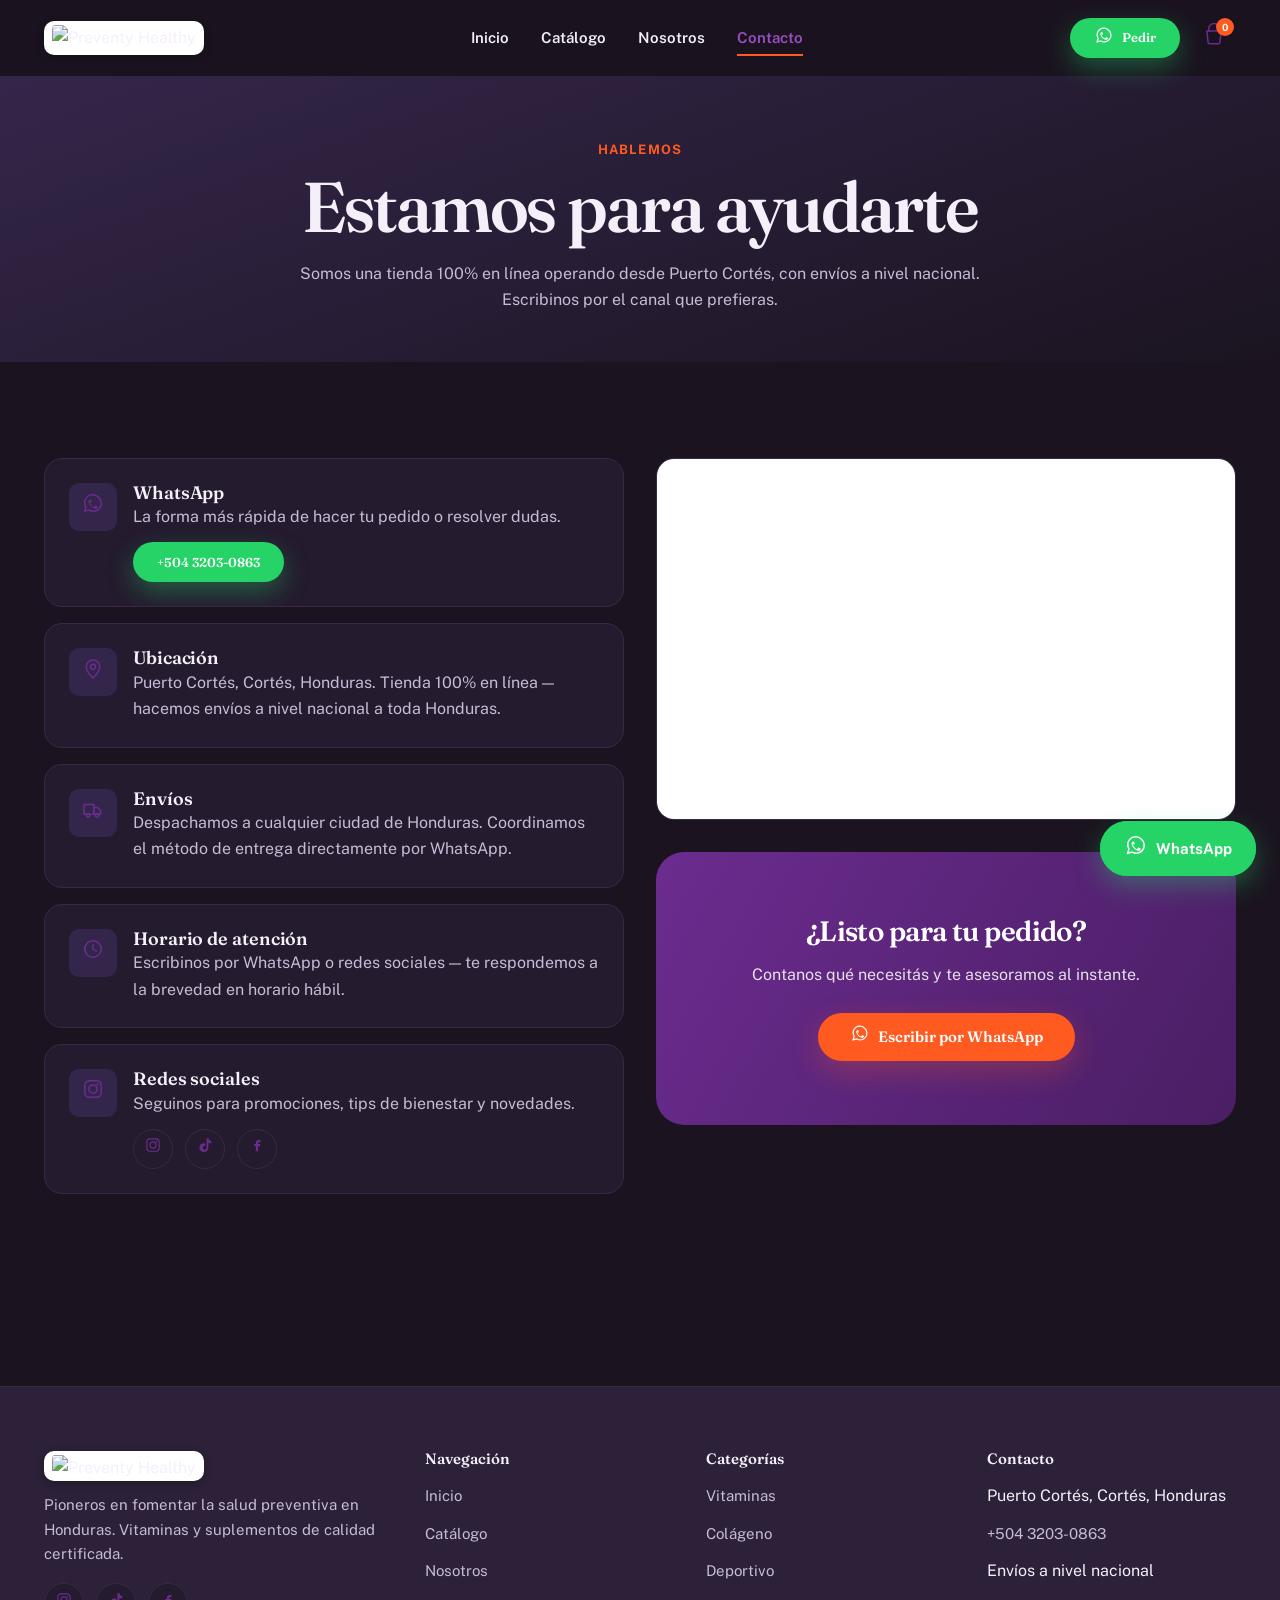
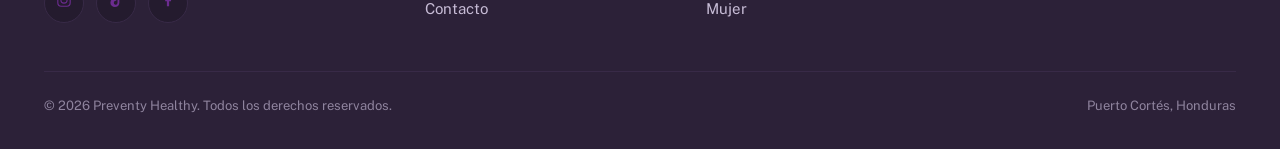
==== commit af62204b: "Add shopping cart with WhatsApp checkout and L. 112 shipping Lets customers add multiple products ac" ====
--- a/contacto.html
+++ b/contacto.html
@@ -30,6 +30,10 @@
       <a class="btn btn-whatsapp btn-sm" data-wa="Hola Preventy Healthy 👋, quisiera hacer un pedido." href="#" target="_blank" rel="noopener">
         <span data-icon="whatsapp"></span> Pedir
       </a>
+      <button class="cart-toggle" aria-label="Ver carrito" aria-expanded="false" aria-controls="cart-drawer">
+        <span data-icon="cart"></span>
+        <span class="cart-toggle__badge" data-cart-badge hidden>0</span>
+      </button>
       <button class="nav-toggle" aria-label="Abrir menú" aria-expanded="false" aria-controls="mobile-menu">
         <span data-icon="menu"></span>
       </button>
@@ -53,6 +57,35 @@
   </div>
 </div>
 
+<div class="cart-drawer" id="cart-drawer">
+  <div class="cart-drawer__backdrop"></div>
+  <div class="cart-drawer__panel">
+    <div class="cart-drawer__header">
+      <h2><span data-icon="cart"></span> Tu pedido</h2>
+      <button class="cart-drawer__close" aria-label="Cerrar carrito"><span data-icon="close"></span></button>
+    </div>
+    <div class="cart-drawer__items" data-cart-items></div>
+    <div class="cart-drawer__footer" data-cart-footer hidden>
+      <div class="cart-drawer__row">
+        <span>Subtotal</span>
+        <span data-cart-subtotal>L. 0</span>
+      </div>
+      <div class="cart-drawer__row">
+        <span>Envío</span>
+        <span data-cart-shipping>L. 0</span>
+      </div>
+      <div class="cart-drawer__row cart-drawer__row--total">
+        <span>Total</span>
+        <span data-cart-total>L. 0</span>
+      </div>
+      <a class="btn btn-whatsapp btn-block" data-cart-checkout href="#" target="_blank" rel="noopener">
+        <span data-icon="whatsapp"></span> Finalizar pedido por WhatsApp
+      </a>
+      <button class="cart-drawer__clear" data-cart-clear>Vaciar carrito</button>
+    </div>
+  </div>
+</div>
+
 <main id="main">
 
   <section class="page-hero">
--- a/css/style.css
+++ b/css/style.css
@@ -427,6 +427,161 @@
 }
 .mobile-menu__links a:hover { background: var(--color-primary-tint); color: var(--color-primary); }
 
+/* ---------- Carrito ---------- */
+.cart-toggle {
+  position: relative;
+  display: inline-flex; align-items: center; justify-content: center;
+  width: 44px; height: 44px;
+  background: none; border: none;
+  border-radius: var(--radius-sm);
+  color: var(--color-primary);
+}
+.cart-toggle:hover { background: var(--color-primary-tint); }
+.cart-toggle svg { width: 24px; height: 24px; }
+.cart-toggle__badge {
+  position: absolute;
+  top: 2px; right: 2px;
+  min-width: 18px; height: 18px;
+  padding: 0 4px;
+  display: inline-flex; align-items: center; justify-content: center;
+  background: var(--color-accent);
+  color: #fff;
+  font-size: 10px;
+  font-weight: 700;
+  border-radius: var(--radius-full);
+  line-height: 1;
+}
+
+.cart-drawer {
+  position: fixed;
+  inset: 0;
+  z-index: 210;
+  visibility: hidden;
+  pointer-events: none;
+}
+.cart-drawer.is-open { visibility: visible; pointer-events: auto; }
+.cart-drawer__backdrop {
+  position: absolute; inset: 0;
+  background: rgba(27, 20, 32, 0.55);
+  opacity: 0;
+  transition: opacity var(--dur-base) var(--ease-out);
+}
+.cart-drawer.is-open .cart-drawer__backdrop { opacity: 1; }
+.cart-drawer__panel {
+  position: absolute;
+  top: 0; right: 0;
+  height: 100%;
+  width: min(90vw, 420px);
+  background: var(--color-surface);
+  padding: var(--space-6) var(--space-5);
+  display: flex;
+  flex-direction: column;
+  gap: var(--space-4);
+  transform: translateX(100%);
+  transition: transform var(--dur-slow) var(--ease-out);
+  box-shadow: var(--shadow-lg);
+  overflow-y: auto;
+}
+.cart-drawer.is-open .cart-drawer__panel { transform: translateX(0); }
+.cart-drawer__header { display: flex; align-items: center; justify-content: space-between; }
+.cart-drawer__header h2 {
+  display: flex; align-items: center; gap: var(--space-2);
+  margin: 0; font-size: var(--fs-lg);
+}
+.cart-drawer__header h2 svg { width: 22px; height: 22px; color: var(--color-primary); }
+.cart-drawer__close {
+  width: 40px; height: 40px;
+  display: inline-flex; align-items: center; justify-content: center;
+  background: var(--color-surface-alt);
+  border: none; border-radius: var(--radius-full);
+  color: var(--color-primary);
+}
+.cart-drawer__close svg { width: 20px; height: 20px; }
+
+.cart-drawer__items { display: flex; flex-direction: column; gap: var(--space-3); flex: 1; }
+.cart-drawer__empty {
+  display: flex; flex-direction: column; align-items: center; gap: var(--space-3);
+  padding: var(--space-8) var(--space-4);
+  color: var(--color-text-muted);
+  text-align: center;
+}
+.cart-drawer__empty svg { width: 40px; height: 40px; opacity: 0.4; }
+
+.cart-item {
+  display: flex;
+  gap: var(--space-3);
+  align-items: center;
+  padding: var(--space-3);
+  background: var(--color-surface-alt);
+  border-radius: var(--radius-md);
+}
+.cart-item__media {
+  width: 56px; height: 56px;
+  flex-shrink: 0;
+  border-radius: var(--radius-sm);
+  background: var(--color-primary-tint);
+  display: flex; align-items: center; justify-content: center;
+  overflow: hidden;
+}
+.cart-item__media img { width: 100%; height: 100%; object-fit: contain; }
+.cart-item__body { flex: 1; min-width: 0; }
+.cart-item__name {
+  font-family: var(--font-heading);
+  font-weight: 600;
+  font-size: var(--fs-sm);
+  color: var(--color-text);
+  overflow: hidden; text-overflow: ellipsis; white-space: nowrap;
+}
+.cart-item__price { font-size: var(--fs-xs); color: var(--color-text-muted); }
+.cart-item__controls { display: flex; align-items: center; gap: var(--space-2); margin-top: var(--space-1); }
+.cart-item__qty {
+  display: inline-flex; align-items: center; gap: var(--space-2);
+  background: var(--color-surface);
+  border-radius: var(--radius-full);
+  padding: 2px;
+}
+.cart-item__qty button {
+  width: 24px; height: 24px;
+  display: inline-flex; align-items: center; justify-content: center;
+  background: var(--color-primary-tint);
+  border: none; border-radius: var(--radius-full);
+  color: var(--color-primary);
+  font-weight: 700;
+  line-height: 1;
+}
+.cart-item__qty span { min-width: 18px; text-align: center; font-size: var(--fs-sm); font-weight: 700; }
+.cart-item__remove { color: var(--color-text-muted); font-size: var(--fs-xs); text-decoration: underline; }
+.cart-item__remove:hover { color: var(--color-accent); }
+.cart-item__subtotal { font-family: var(--font-heading); font-weight: 700; color: var(--color-primary); white-space: nowrap; }
+
+.cart-drawer__footer {
+  border-top: 1px solid var(--color-border);
+  padding-top: var(--space-4);
+  display: flex; flex-direction: column; gap: var(--space-2);
+}
+.cart-drawer__row { display: flex; justify-content: space-between; font-size: var(--fs-sm); color: var(--color-text-secondary); }
+.cart-drawer__row--total {
+  font-family: var(--font-heading);
+  font-size: var(--fs-lg);
+  font-weight: 700;
+  color: var(--color-text);
+  padding-top: var(--space-2);
+  border-top: 1px dashed var(--color-border);
+}
+.cart-drawer__footer .btn { margin-top: var(--space-2); }
+.cart-drawer__clear {
+  align-self: center;
+  color: var(--color-text-muted);
+  font-size: var(--fs-xs);
+  text-decoration: underline;
+}
+.cart-drawer__clear:hover { color: var(--color-accent); }
+
+/* Botón "agregar al carrito" en la tarjeta de producto: mismo espacio que
+   ocupaba el CTA de WhatsApp individual, pero en color de marca (no verde)
+   para diferenciarlo de la acción final de checkout. */
+.product-card__cta.is-cart-added { background: var(--color-success) !important; }
+
 @media (min-width: 768px) {
   .nav-links { display: flex; }
   .nav-toggle { display: none; }
@@ -820,19 +975,26 @@
   gap: var(--space-3);
   min-height: 220px;
   justify-content: flex-end;
+  background-size: cover;
+  background-position: center;
   transition: transform var(--dur-base) var(--ease-spring);
 }
 .brand-card:hover { transform: translateY(-6px); }
+/* Velo de abajo hacia arriba (mismo lenguaje que el hero): dejar ver la foto
+   de marca arriba y garantizar contraste para el texto abajo. */
 .brand-card::before {
   content: "";
   position: absolute; inset: 0;
-  opacity: 0.9;
+  background: linear-gradient(180deg, transparent 0%, rgba(10, 7, 14, 0.15) 40%, rgba(10, 7, 14, 0.72) 100%);
   z-index: 0;
 }
 .brand-card > * { position: relative; z-index: 1; }
-.brand-card--mercola::before { background: linear-gradient(135deg, var(--color-primary), var(--color-primary-dark)); }
-.brand-card--bloom::before { background: linear-gradient(135deg, var(--color-accent), var(--color-accent-dark)); }
-.brand-card--hum::before { background: linear-gradient(135deg, var(--color-success), var(--color-success-dark)); }
+/* Mercola y Bloom ya tienen foto real de marca; el color de marca queda
+   como fondo de respaldo mientras carga o si falla. HUM sigue en degradado
+   sólido hasta que suba su foto (mismo patrón: solo agregar background-image). */
+.brand-card--mercola { background-color: var(--color-primary-dark); background-image: url("../img/marcas/mercola.jpg"); }
+.brand-card--bloom { background-color: var(--color-accent-dark); background-image: url("../img/marcas/bloom.jpg"); }
+.brand-card--hum { background-image: linear-gradient(135deg, var(--color-success), var(--color-success-dark)); }
 .brand-card h3 { color: #fff; font-size: var(--fs-xl); margin: 0; }
 .brand-card p { color: rgba(255,255,255,0.85); margin: 0; }
 .brand-card__link {
